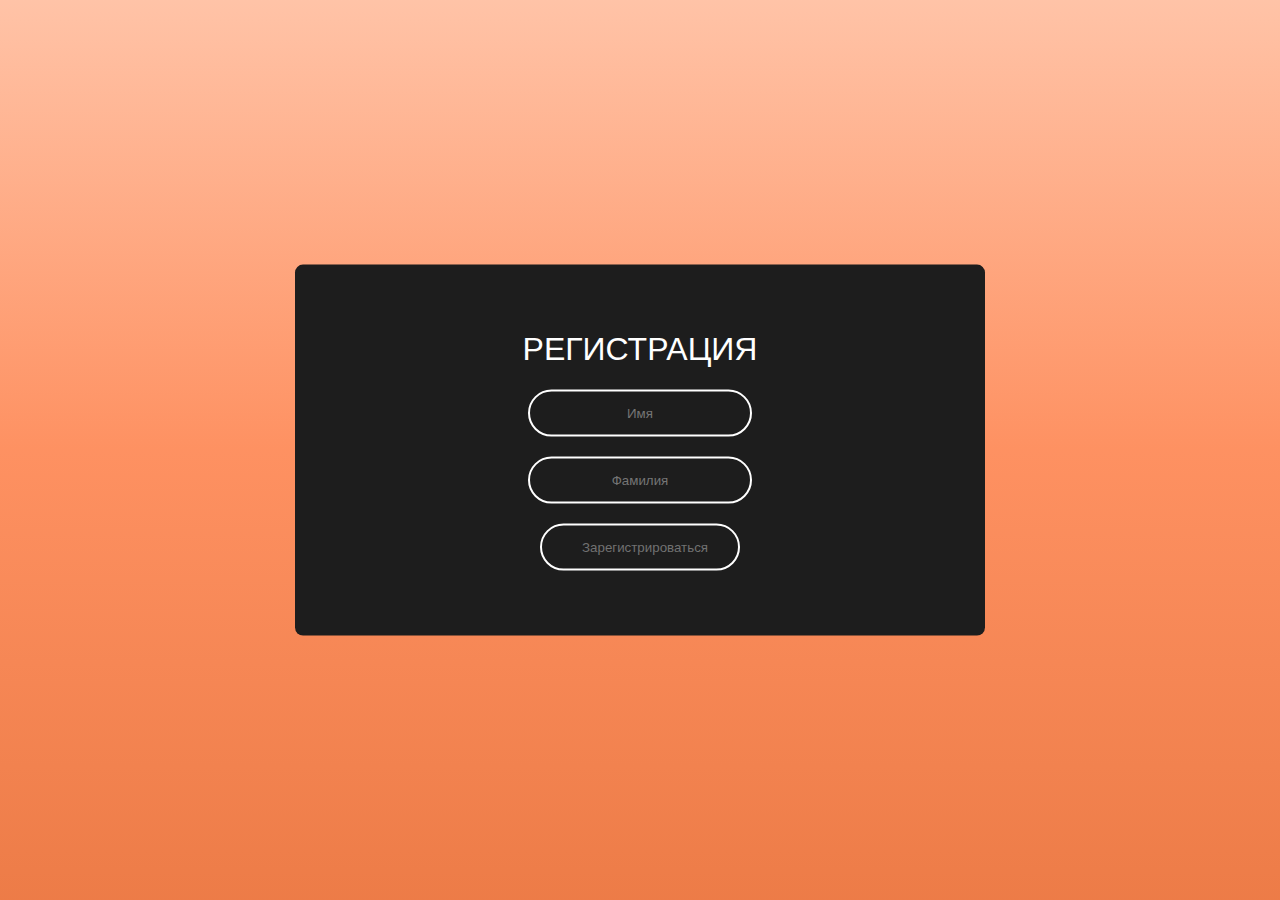
==== reg.html @ 657ee5d8 "gdfg" ====
<!DOCTYPE html>
<html lang="en" dir="ltr">
  <head>
    <meta charset="UTF-8" />
    <meta http-equiv="X-UA-Compatible" content="IE=edge" />
    <meta name="viewport" content="width=device-width, initial-scale=1.0" />
    <title>Document</title>
    <link href="css/style.css" rel="stylesheet" />
  </head>
  <body>
    <form class="box" action="index.html" method="post">
      <h1>Регистрация</h1>
      <input type="text" name="name" placeholder="Имя" />
      <input type="text" name="surname" placeholder="Фамилия" />
      <input type="submit" value="Зарегистрироваться" />
    </form>
  </body>
</html>
---- css/style.css ----
body {
  margin: 0;
  padding: 0;
  font-family: Arial, Helvetica, sans-serif;
  background: linear-gradient(
      rgba(255, 189, 158, 0.906),
      rgba(254, 132, 79, 0.895),
      rgba(235, 110, 52, 0.906)
    ),
    url(1.gfif);
  -webkit-background-size: cover;
  background-size: cover;
  background-attachment: fixed;
}

.box {
  border-radius: 8px;
  width: 600px;
  padding: 45px;
  position: absolute;
  top: 50%;
  left: 50%;
  transform: translate(-50%, -50%);
  background: rgb(29, 29, 29);
  text-align: center;
}

.box h1 {
  color: rgb(255, 255, 255);
  text-transform: uppercase;
  font-weight: 500;
}

.box input[type="text"] {
  border: 0;
  background: none;
  display: block;
  margin: 20px auto;
  text-align: center;
  border: 2px solid #ffffff;
  padding: 14px 10px;
  width: 200px;
  outline: none;
  color: rgb(255, 123, 52);
  border-radius: 24px;
  transition: 0.25s;
}

.box input[type="text"]:focus {
  width: 280px;
  border-color: rgb(255, 142, 77);
}
.box input [type="submit"] {
  border: 0;
  background: none;
  display: block;
  margin: 20px auto;
  text-align: center;
  border: 2px solid #ffffff;
  padding: 14px 40px;
  outline: none;
  color: aliceblue;
  border-radius: 24px;
  transition: 0.25s;
  cursor: pointer;
}
.box input[type="submit"] {
  background: none;
  border: 0;
  display: block;
  margin: 20px auto;
  text-align: center;
  border: 2px solid #ffffff;
  padding: 14px 40px;
  width: 200px;
  outline: none;
  color: #717171;
  border-radius: 24px;
  transition: 0.25s;
  cursor: pointer;
}
.box input[type="submit"]:hover {
  background: #9a9a9a;
}
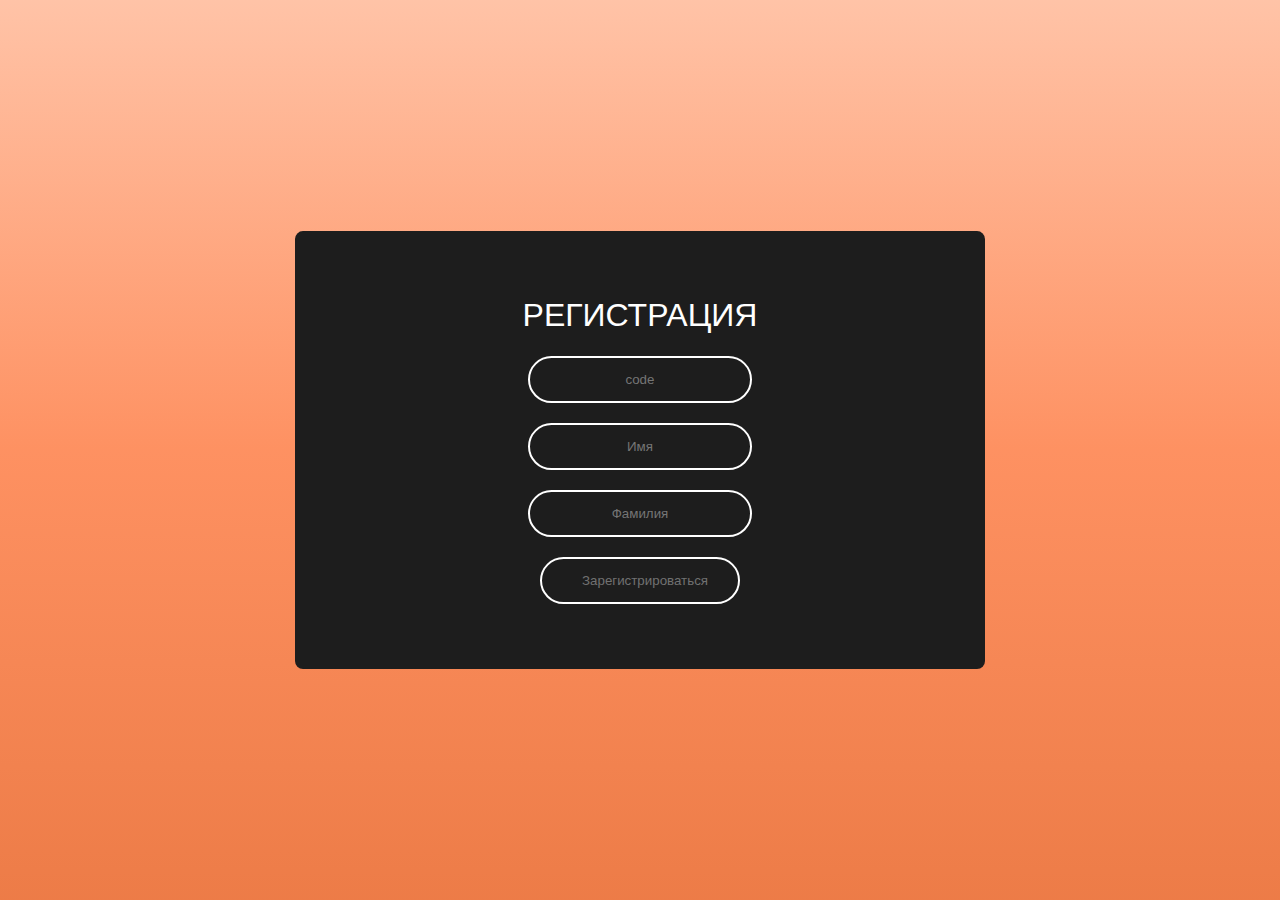
==== commit e62553a4: "dfs" ====
--- a/reg.html
+++ b/reg.html
@@ -10,6 +10,7 @@
   <body>
     <form class="box" action="index.html" method="post">
       <h1>Регистрация</h1>
+      <input type="text" name="code" placeholder="code" />
       <input type="text" name="name" placeholder="Имя" />
       <input type="text" name="surname" placeholder="Фамилия" />
       <input type="submit" value="Зарегистрироваться" />
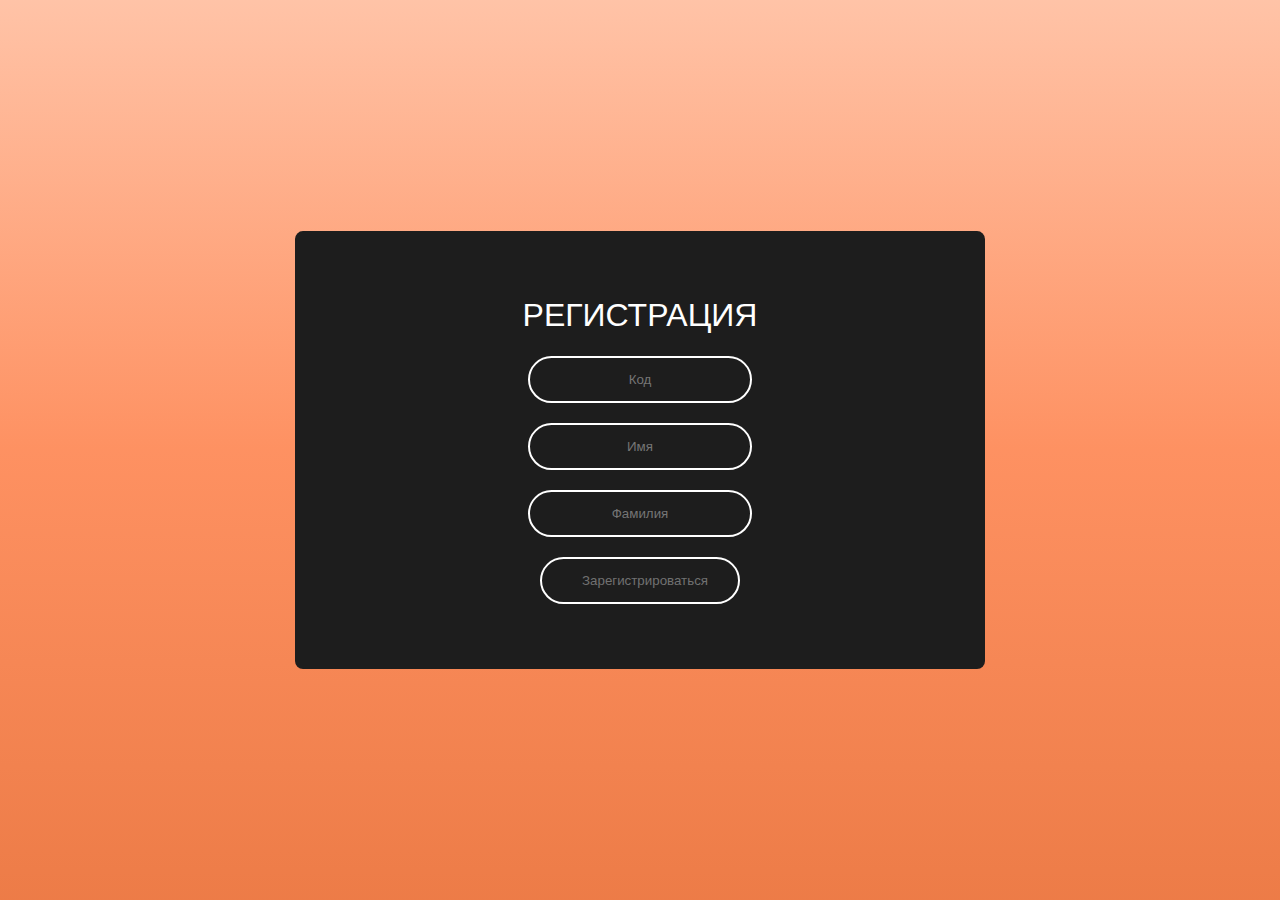
==== commit acfc73dc: "123" ====
--- a/reg.html
+++ b/reg.html
@@ -10,7 +10,7 @@
   <body>
     <form class="box" action="index.html" method="post">
       <h1>Регистрация</h1>
-      <input type="text" name="code" placeholder="code" />
+      <input type="text" name="code" placeholder="Код" />
       <input type="text" name="name" placeholder="Имя" />
       <input type="text" name="surname" placeholder="Фамилия" />
       <input type="submit" value="Зарегистрироваться" />
